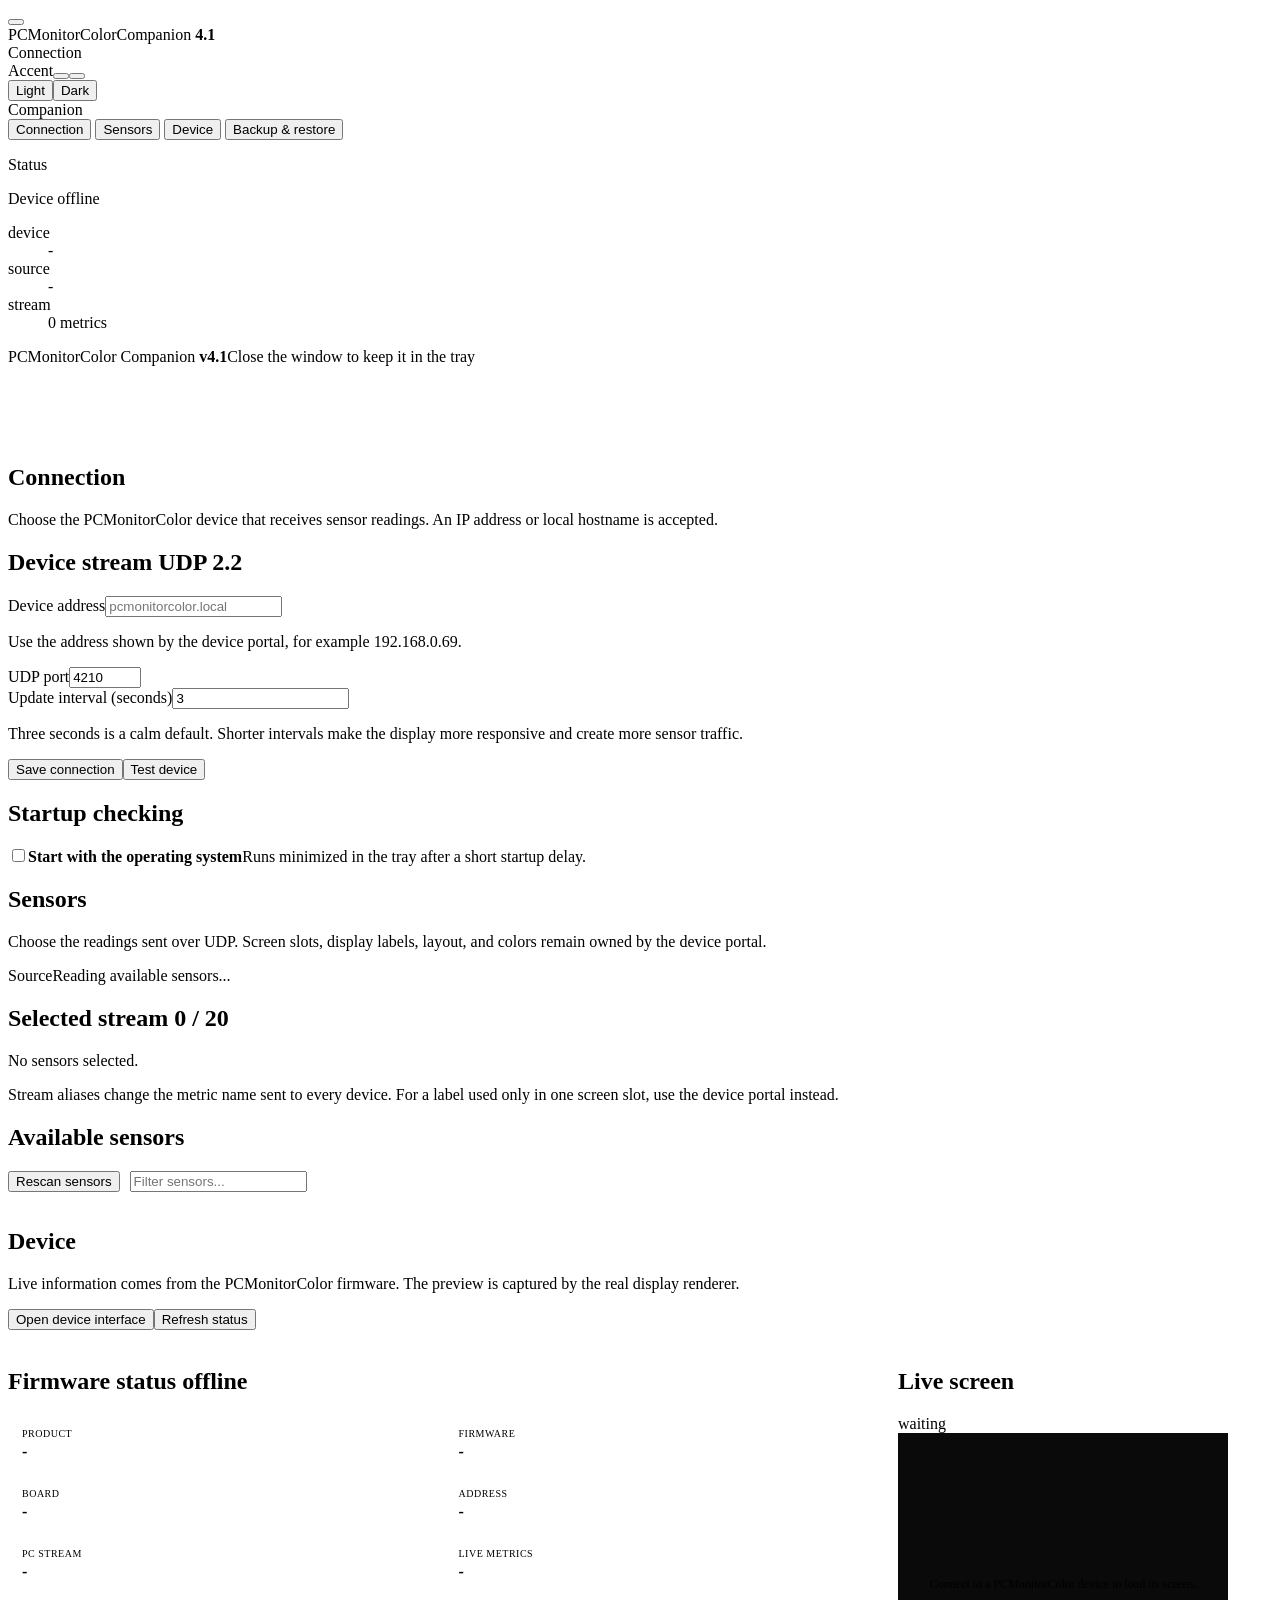
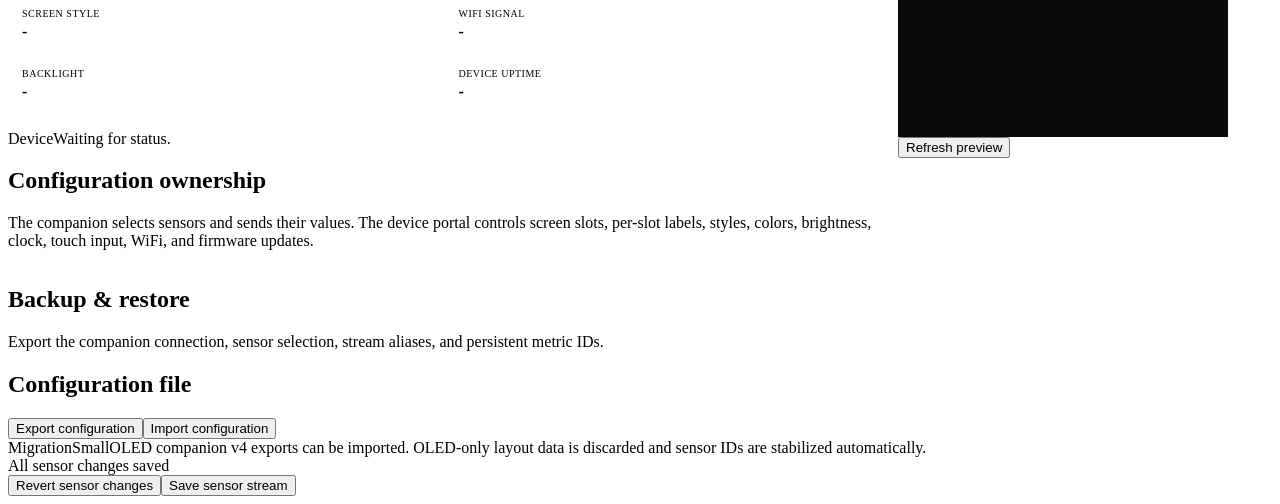
==== PC-Companion-App-v4-beta/companion-common/webui/index.html @ 66af018c "feat: adapt companion for PCMonitorColor Keep companion state separate from SmallOLED and preserve s" ====
<!doctype html>
<html lang="en" data-accent="green" data-mode="dark">
<head>
  <meta charset="utf-8">
  <meta name="viewport" content="width=device-width, initial-scale=1, viewport-fit=cover">
  <meta name="theme-color" content="#161512">
  <title>PCMonitorColor Companion</title>
  <script>(function(){try{var a=localStorage.getItem('pcmc_accent')||'green';var m=localStorage.getItem('pcmc_mode')||'dark';document.documentElement.dataset.accent=a;document.documentElement.dataset.mode=m;}catch(e){}})();</script>
  <link rel="stylesheet" href="/portal.css?v=1">
  <style>
    .sidebar{padding-bottom:78px}.content-inner{max-width:1220px}.hidden{display:none!important}
    .sensor-tools{display:flex;gap:10px;align-items:center;flex-wrap:wrap;margin:0 0 16px}.sensor-tools input{max-width:300px}
    .sensor-grid{display:grid;grid-template-columns:repeat(auto-fill,minmax(290px,1fr));gap:10px}
    .sensor-cat{grid-column:1/-1;font-family:var(--mono);font-size:10px;letter-spacing:.08em;text-transform:uppercase;color:var(--faint);margin:10px 0 0}
    .sensor-row{display:grid;grid-template-columns:auto minmax(0,1fr);gap:11px;padding:12px;border:1px solid var(--line);border-radius:var(--r-md);background:var(--card-2)}
    .sensor-row.selected{border-color:var(--accent-line);background:var(--accent-soft)}.sensor-row .check-box{margin-top:2px}.sensor-toggle{padding:0;margin:0}
    .sensor-copy{min-width:0}.sensor-name{display:flex;align-items:baseline;gap:8px;min-width:0}.sensor-name strong{overflow:hidden;text-overflow:ellipsis;white-space:nowrap}.sensor-name code{margin-left:auto;color:var(--dim);font-size:10px}
    .sensor-meta{color:var(--dim);font-size:12px;margin-top:2px}.sensor-alias{margin-top:10px}.sensor-alias input{padding:8px 10px;font-size:13px;max-width:none}
    .selected-chip{cursor:default}.selected-chip button{border:0;background:transparent;color:var(--dim);cursor:pointer;font-size:16px;line-height:1;padding:0 3px}.selected-chip button:hover{color:var(--err)}
    .device-grid{display:grid;grid-template-columns:minmax(0,1fr) 330px;gap:18px;align-items:start}.device-preview-column{position:sticky;top:calc(var(--topbar-h) + 18px)}
    .device-preview{background:#090a09;border:1px solid var(--line);border-radius:var(--r-md);padding:12px;min-height:280px;display:grid;place-items:center;overflow:hidden}
    .device-preview img{display:block;width:100%;max-width:300px;height:auto;border-radius:5px;image-rendering:auto}.device-preview img.offline{display:none}
    .preview-empty{font-family:var(--mono);font-size:12px;color:var(--dim);text-align:center;padding:36px 16px}.preview-empty.hidden{display:none}
    .fact-grid{display:grid;grid-template-columns:repeat(2,minmax(0,1fr));gap:1px;background:var(--line);border:1px solid var(--line);border-radius:var(--r-md);overflow:hidden}
    .fact{background:var(--card-2);padding:13px 14px;min-width:0}.fact dt{font-family:var(--mono);font-size:10px;text-transform:uppercase;letter-spacing:.05em;color:var(--dim)}.fact dd{margin:4px 0 0;color:var(--ink);font-weight:600;overflow-wrap:anywhere}
    .device-note{margin-top:0;max-width:none}.toast{position:fixed;right:22px;bottom:84px;z-index:70;max-width:min(420px,calc(100vw - 32px));padding:11px 14px;border-radius:var(--r-md);background:var(--ink);color:var(--paper);box-shadow:var(--shadow-pop);opacity:0;transform:translateY(8px);pointer-events:none;transition:opacity .16s,transform .16s}.toast.show{opacity:1;transform:none}.toast.err{background:var(--err);color:#fff}
    @media(max-width:880px){.device-grid{grid-template-columns:1fr}.device-preview-column{position:static}}
    @media(max-width:560px){.sensor-grid,.fact-grid{grid-template-columns:1fr}.sensor-tools>*{width:100%;max-width:none!important}}
  </style>
</head>
<body>
<div class="app">
  <header class="topbar">
    <button class="hamburger" id="navToggle" aria-label="Menu" aria-expanded="false"><span></span></button>
    <div class="tb-brand"><span class="brand-mark"></span><span class="tb-name">PCMonitorColor</span><span class="tb-ver">Companion <b id="topVersion">4.1</b></span></div>
    <span class="tb-sep"></span><span class="tb-crumb" id="crumb">Connection</span>
    <div class="tb-right">
      <div class="acc-pick"><span class="lab">Accent</span><button class="acc-sw on" data-acc="green" aria-label="Green"><i></i></button><button class="acc-sw" data-acc="amber" aria-label="Amber"><i></i></button></div>
      <div class="mode-toggle"><button type="button" data-mode="light"><span class="ic"></span>Light</button><button type="button" data-mode="dark" class="on"><span class="ic"></span>Dark</button></div>
    </div>
  </header>
  <div class="nav-scrim" id="navScrim"></div>
  <div class="workspace">
    <aside class="sidebar">
      <nav class="nav-group">
        <div class="nav-label">Companion</div>
        <button class="nav-item active" data-nav="connection">Connection</button>
        <button class="nav-item" data-nav="sensors">Sensors</button>
        <button class="nav-item" data-nav="device">Device</button>
        <button class="nav-item" data-nav="backup">Backup &amp; restore</button>
      </nav>
      <div class="sidebar-spacer"></div>
      <div><p class="rail-label">Status</p><div class="status-readout">
        <div class="sr-head"><span class="sr-led offline" id="srLed"></span><span class="sr-title" id="srTitle">Device offline</span></div>
        <dl class="sr-rows"><div class="sr-row"><dt>device</dt><dd id="srDevice">-</dd></div><div class="sr-row"><dt>source</dt><dd id="srSource">-</dd></div><div class="sr-row"><dt>stream</dt><dd id="srCount">0 metrics</dd></div></dl>
      </div></div>
      <div class="about"><span class="line">PCMonitorColor Companion <b>v<span id="aboutVersion">4.1</span></b></span><span class="line">Close the window to keep it in the tray</span></div>
    </aside>
    <main class="content"><div class="content-inner">
      <section class="page active" data-page="connection">
        <div class="page-header"><h1 class="page-h1">Connection</h1><p class="page-lede">Choose the PCMonitorColor device that receives sensor readings. An IP address or local hostname is accepted.</p></div>
        <div class="card"><h2 class="card-title">Device stream <span class="tag">UDP 2.2</span></h2>
          <form id="connectionForm">
            <div class="grid-2"><div class="field"><label class="field-label" for="esp32_ip">Device address</label><input type="text" id="esp32_ip" name="esp32_ip" placeholder="pcmonitorcolor.local" autocomplete="off"><p class="field-hint">Use the address shown by the device portal, for example 192.168.0.69.</p></div><div class="field"><label class="field-label" for="udp_port">UDP port</label><input type="number" id="udp_port" name="udp_port" value="4210" min="1" max="65535"></div></div>
            <div class="field"><label class="field-label" for="update_interval">Update interval (seconds)</label><input type="number" id="update_interval" name="update_interval" value="3" min="0.5" step="0.5"><p class="field-hint">Three seconds is a calm default. Shorter intervals make the display more responsive and create more sensor traffic.</p></div>
            <div class="field hidden" id="sourceField"><label class="field-label" for="sensor_source">Sensor source</label><div class="select-wrap"><select id="sensor_source" name="sensor_source"><option value="auto">Auto: REST, then WMI</option><option value="rest">REST API only</option><option value="wmi">WMI only</option></select></div><p class="field-hint">Auto prefers LibreHardwareMonitor's REST API and falls back to WMI.</p></div>
          </form>
          <div class="page-actions"><button type="button" class="btn btn-accent" id="saveConnBtn"><span class="gl"></span>Save connection</button><button type="button" class="btn" id="testConnBtn">Test device</button></div><div class="note hidden" id="connResult"></div>
        </div>
        <div class="card"><h2 class="card-title">Startup <span class="tag" id="autostartState">checking</span></h2><label class="check-row standalone"><input type="checkbox" id="autostartChk"><span class="check-box"></span><span class="check-text"><strong>Start with the operating system</strong><span class="ct-hint">Runs minimized in the tray after a short startup delay.</span></span></label></div>
      </section>

      <section class="page" data-page="sensors">
        <div class="page-header"><h1 class="page-h1">Sensors</h1><p class="page-lede">Choose the readings sent over UDP. Screen slots, display labels, layout, and colors remain owned by the device portal.</p></div>
        <div class="note" id="sourceBanner"><span class="note-k">Source</span><span>Reading available sensors...</span></div>
        <div class="card"><div class="card-head"><h2 class="card-title">Selected stream <span class="tag" id="sensorCount">0 / 20</span></h2></div><div class="chip-tray" id="selectedTray"><span class="chip-empty">No sensors selected.</span></div><p class="field-hint">Stream aliases change the metric name sent to every device. For a label used only in one screen slot, use the device portal instead.</p></div>
        <div class="card"><h2 class="card-title">Available sensors</h2><div class="sensor-tools"><button type="button" class="btn" id="rescanBtn">Rescan sensors</button><input type="text" id="sensorSearch" placeholder="Filter sensors..." autocomplete="off"></div><div class="sensor-grid" id="sensorList"></div></div>
      </section>

      <section class="page" data-page="device">
        <div class="page-header"><h1 class="page-h1">Device</h1><p class="page-lede">Live information comes from the PCMonitorColor firmware. The preview is captured by the real display renderer.</p></div>
        <div class="page-actions" style="margin-top:0;margin-bottom:18px"><button type="button" class="btn btn-accent" id="openDeviceBtn"><span class="gl"></span>Open device interface</button><button type="button" class="btn" id="refreshDeviceBtn">Refresh status</button></div>
        <div class="device-grid"><div>
          <div class="card"><h2 class="card-title">Firmware status <span class="tag" id="deviceStateTag">offline</span></h2><dl class="fact-grid"><div class="fact"><dt>Product</dt><dd id="devProduct">-</dd></div><div class="fact"><dt>Firmware</dt><dd id="devVersion">-</dd></div><div class="fact"><dt>Board</dt><dd id="devBoard">-</dd></div><div class="fact"><dt>Address</dt><dd id="devAddress">-</dd></div><div class="fact"><dt>PC stream</dt><dd id="devStream">-</dd></div><div class="fact"><dt>Live metrics</dt><dd id="devMetrics">-</dd></div><div class="fact"><dt>Screen style</dt><dd id="devStyle">-</dd></div><div class="fact"><dt>WiFi signal</dt><dd id="devRssi">-</dd></div><div class="fact"><dt>Backlight</dt><dd id="devBacklight">-</dd></div><div class="fact"><dt>Device uptime</dt><dd id="devUptime">-</dd></div></dl><div class="note device-note" id="deviceMessage"><span class="note-k">Device</span><span>Waiting for status.</span></div></div>
          <div class="card"><h2 class="card-title">Configuration ownership</h2><p class="field-hint">The companion selects sensors and sends their values. The device portal controls screen slots, per-slot labels, styles, colors, brightness, clock, touch input, WiFi, and firmware updates.</p></div>
        </div><div class="device-preview-column"><div class="card"><div class="card-head"><h2 class="card-title">Live screen</h2><span class="tag" id="previewTag">waiting</span></div><div class="device-preview"><img id="devicePreview" class="offline" alt="PCMonitorColor screen preview"><div class="preview-empty" id="previewEmpty">Connect to a PCMonitorColor device to load its screen.</div></div><div class="page-actions"><button type="button" class="btn" id="refreshPreviewBtn">Refresh preview</button></div></div></div></div>
      </section>

      <section class="page" data-page="backup">
        <div class="page-header"><h1 class="page-h1">Backup &amp; restore</h1><p class="page-lede">Export the companion connection, sensor selection, stream aliases, and persistent metric IDs.</p></div>
        <div class="card"><h2 class="card-title">Configuration file</h2><div class="page-actions" style="margin-top:0"><button type="button" class="btn" id="exportBtn"><span class="gl"></span>Export configuration</button><button type="button" class="btn" id="importBtn">Import configuration</button><input type="file" id="importFile" accept="application/json,.json" class="hidden"></div><div class="note plain"><span class="note-k">Migration</span><span>SmallOLED companion v4 exports can be imported. OLED-only layout data is discarded and sensor IDs are stabilized automatically.</span></div></div>
      </section>
    </div></main>
  </div>
  <div class="save-bar"><div class="save-bar-inner"><div class="save-meta clean" id="saveMeta"><span class="dot"></span><span class="txt">All sensor changes saved</span></div><button type="button" class="btn btn-lg" id="revertBtn">Revert sensor changes</button><button type="button" class="btn btn-accent btn-lg" id="saveBtn"><span class="gl"></span>Save sensor stream</button></div></div>
  <div class="toast" id="toast" role="status" aria-live="polite"></div>
</div>
<script src="/portal.js?v=1"></script>
</body>
</html>
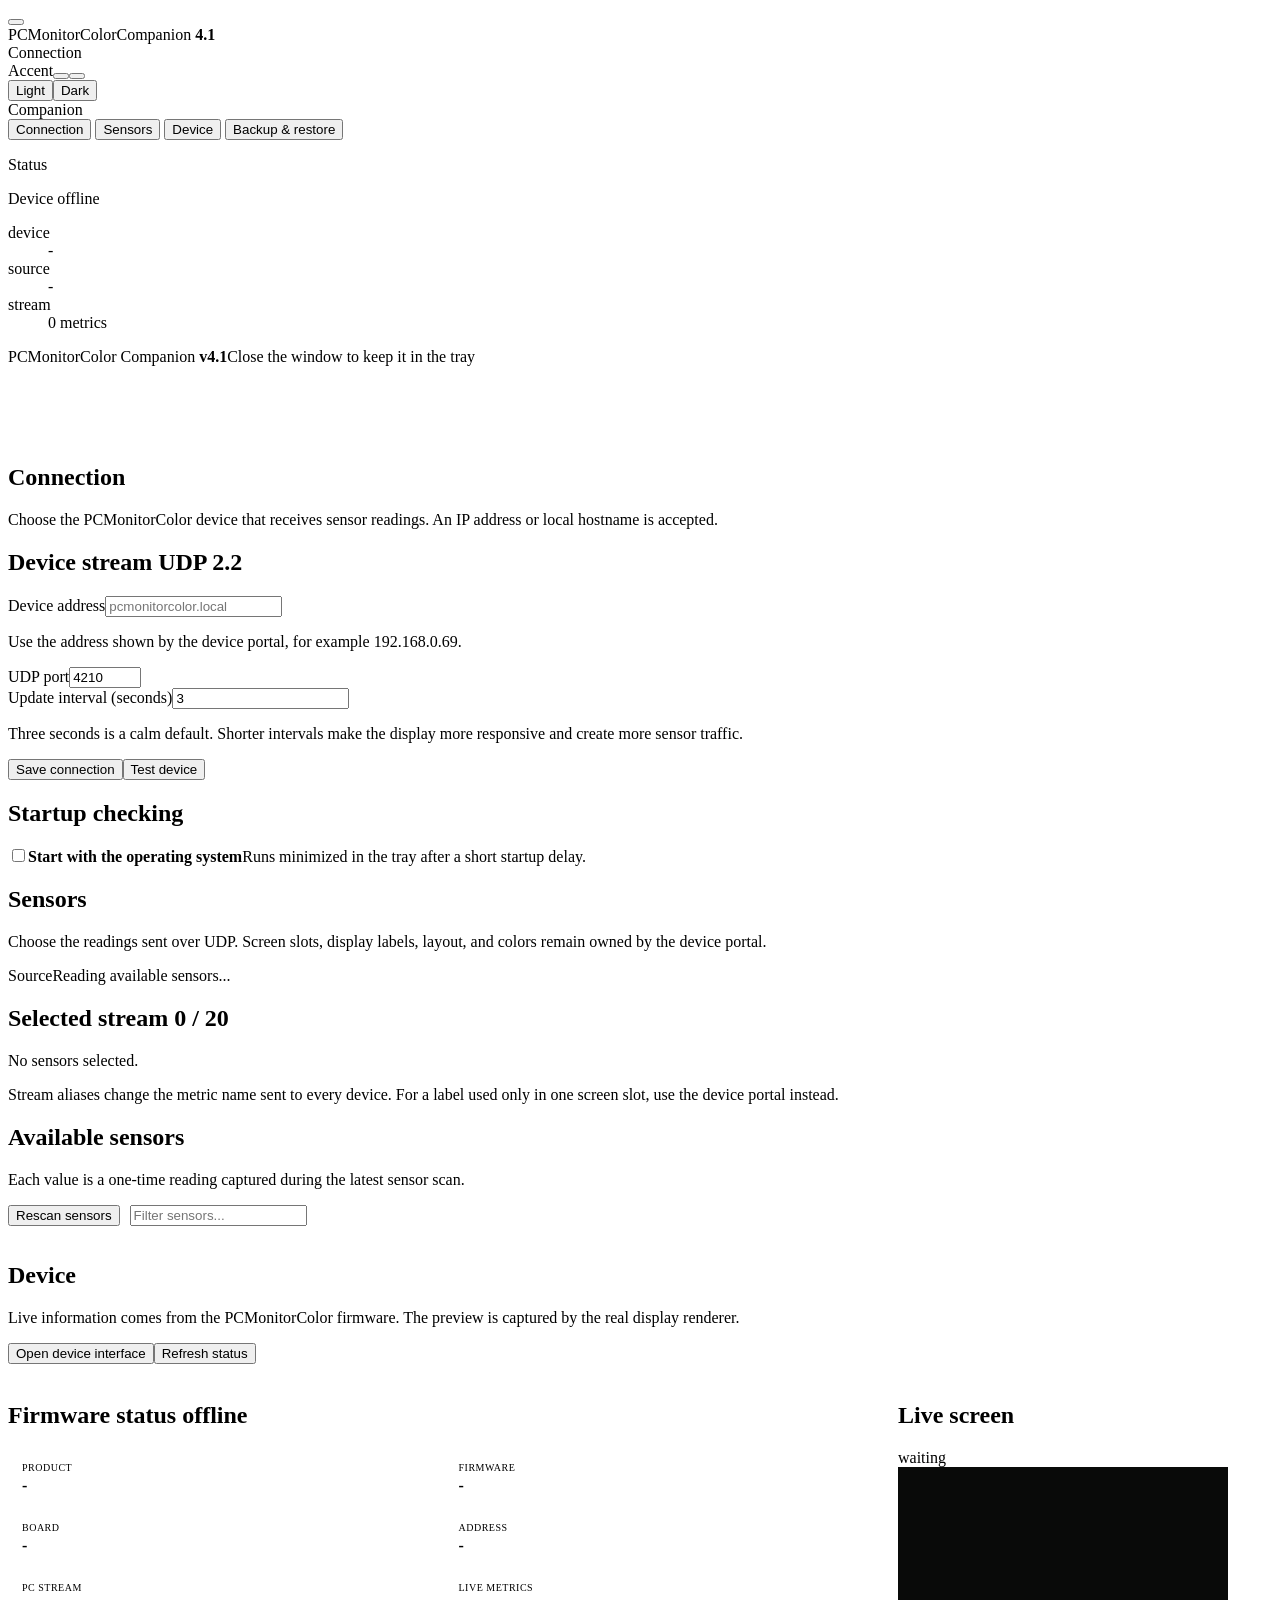
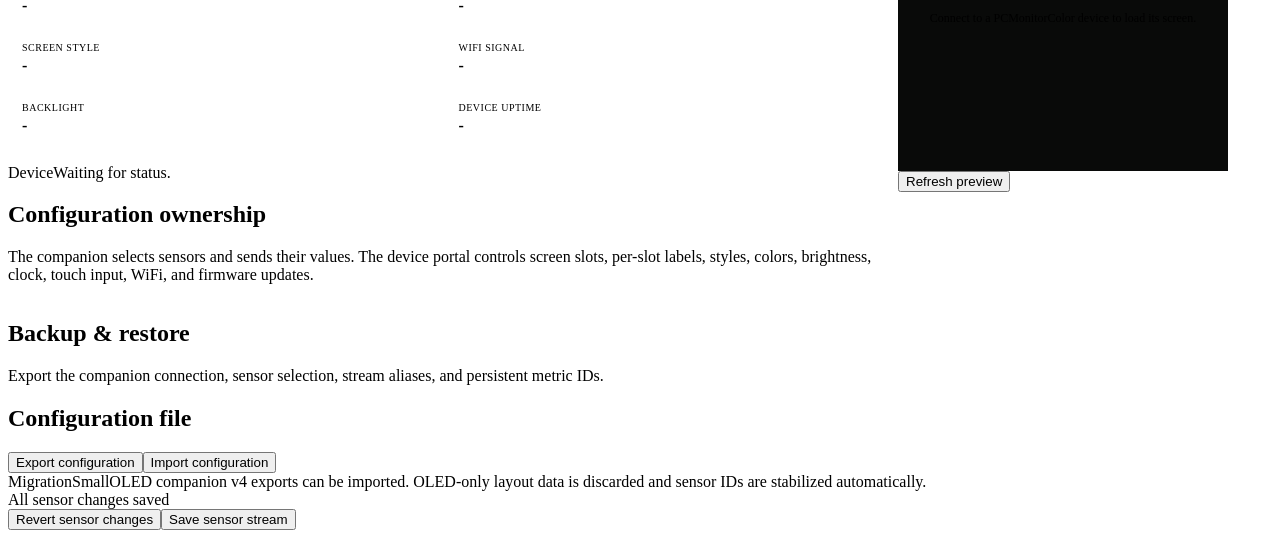
==== commit 6766be06: "feat(clock): add configurable idle faces - add full-screen Standard and Breakout clocks with safe ca" ====
--- a/PC-Companion-App-v4-beta/companion-common/webui/index.html
+++ b/PC-Companion-App-v4-beta/companion-common/webui/index.html
@@ -14,7 +14,7 @@
     .sensor-cat{grid-column:1/-1;font-family:var(--mono);font-size:10px;letter-spacing:.08em;text-transform:uppercase;color:var(--faint);margin:10px 0 0}
     .sensor-row{display:grid;grid-template-columns:auto minmax(0,1fr);gap:11px;padding:12px;border:1px solid var(--line);border-radius:var(--r-md);background:var(--card-2)}
     .sensor-row.selected{border-color:var(--accent-line);background:var(--accent-soft)}.sensor-row .check-box{margin-top:2px}.sensor-toggle{padding:0;margin:0}
-    .sensor-copy{min-width:0}.sensor-name{display:flex;align-items:baseline;gap:8px;min-width:0}.sensor-name strong{overflow:hidden;text-overflow:ellipsis;white-space:nowrap}.sensor-name code{margin-left:auto;color:var(--dim);font-size:10px}
+    .sensor-copy{min-width:0}.sensor-name{display:flex;align-items:baseline;gap:8px;min-width:0}.sensor-name strong{overflow:hidden;text-overflow:ellipsis;white-space:nowrap}.sensor-name code{color:var(--dim);font-size:10px}.sensor-reading{margin-left:auto;flex:none;color:var(--text);font-family:var(--mono);font-size:12px;font-variant-numeric:tabular-nums}
     .sensor-meta{color:var(--dim);font-size:12px;margin-top:2px}.sensor-alias{margin-top:10px}.sensor-alias input{padding:8px 10px;font-size:13px;max-width:none}
     .selected-chip{cursor:default}.selected-chip button{border:0;background:transparent;color:var(--dim);cursor:pointer;font-size:16px;line-height:1;padding:0 3px}.selected-chip button:hover{color:var(--err)}
     .device-grid{display:grid;grid-template-columns:minmax(0,1fr) 330px;gap:18px;align-items:start}.device-preview-column{position:sticky;top:calc(var(--topbar-h) + 18px)}
@@ -74,7 +74,7 @@
         <div class="page-header"><h1 class="page-h1">Sensors</h1><p class="page-lede">Choose the readings sent over UDP. Screen slots, display labels, layout, and colors remain owned by the device portal.</p></div>
         <div class="note" id="sourceBanner"><span class="note-k">Source</span><span>Reading available sensors...</span></div>
         <div class="card"><div class="card-head"><h2 class="card-title">Selected stream <span class="tag" id="sensorCount">0 / 20</span></h2></div><div class="chip-tray" id="selectedTray"><span class="chip-empty">No sensors selected.</span></div><p class="field-hint">Stream aliases change the metric name sent to every device. For a label used only in one screen slot, use the device portal instead.</p></div>
-        <div class="card"><h2 class="card-title">Available sensors</h2><div class="sensor-tools"><button type="button" class="btn" id="rescanBtn">Rescan sensors</button><input type="text" id="sensorSearch" placeholder="Filter sensors..." autocomplete="off"></div><div class="sensor-grid" id="sensorList"></div></div>
+        <div class="card"><h2 class="card-title">Available sensors</h2><p class="field-hint">Each value is a one-time reading captured during the latest sensor scan.</p><div class="sensor-tools"><button type="button" class="btn" id="rescanBtn">Rescan sensors</button><input type="text" id="sensorSearch" placeholder="Filter sensors..." autocomplete="off"></div><div class="sensor-grid" id="sensorList"></div></div>
       </section>
 
       <section class="page" data-page="device">
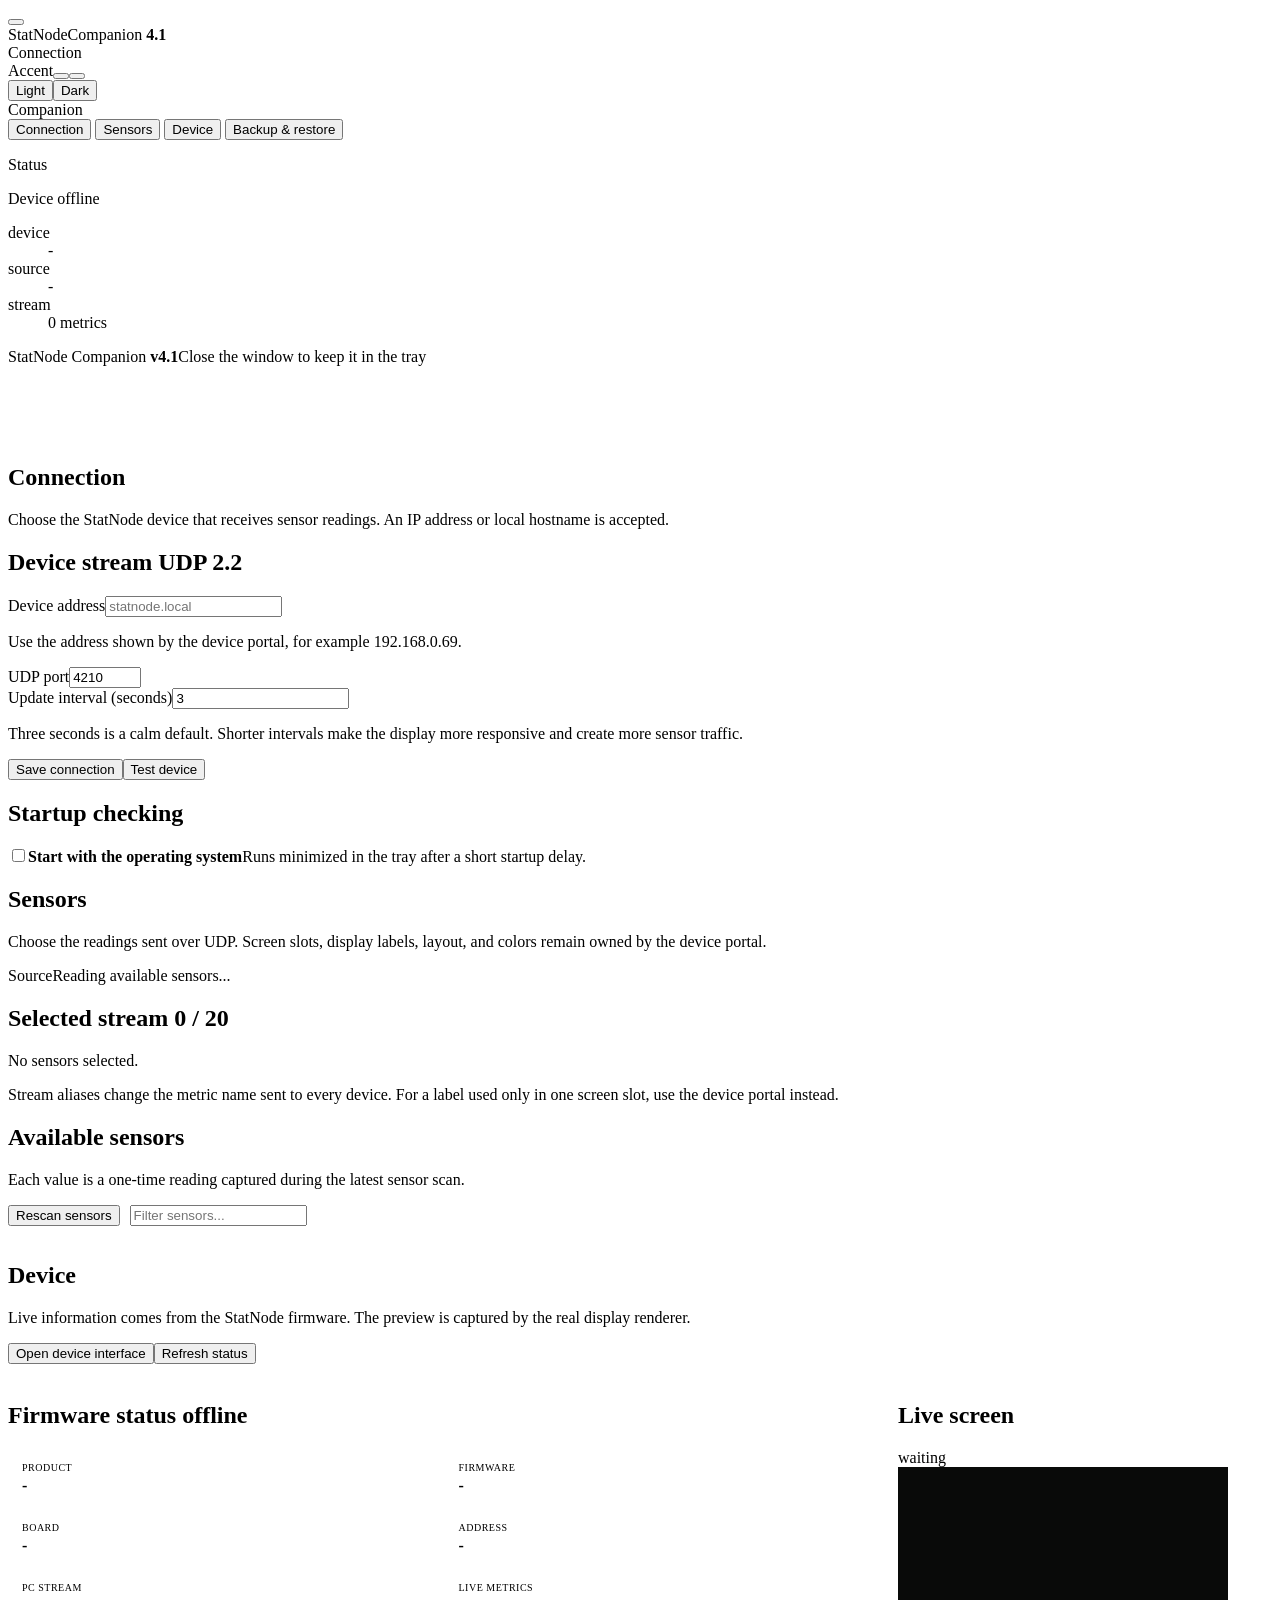
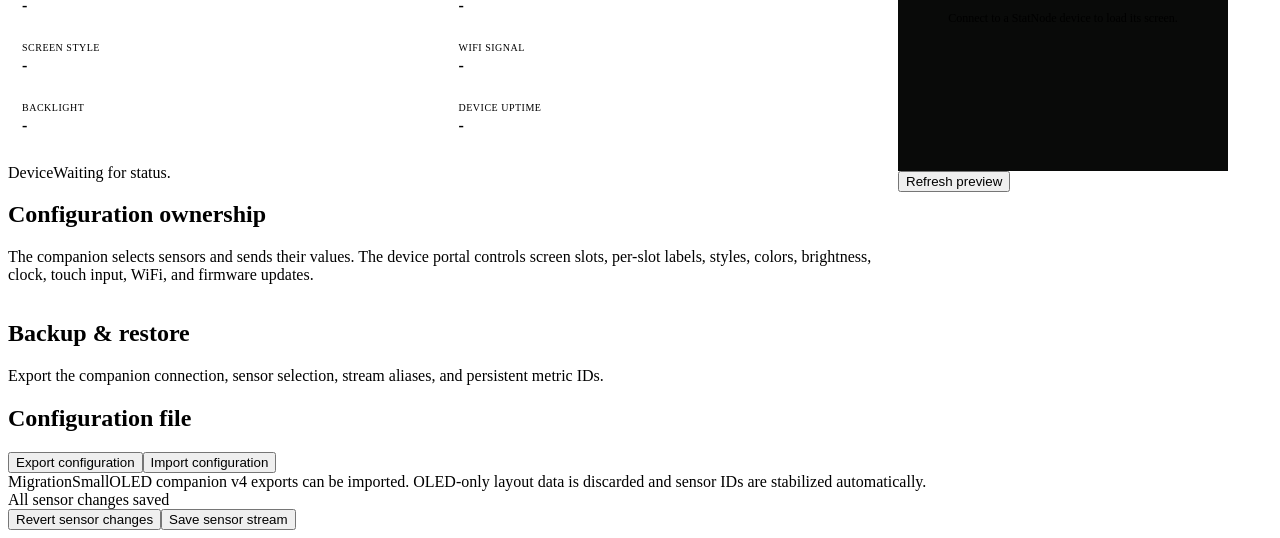
==== commit aef0bb24: "refactor: rename project to StatNode PCMonitorColor was too generic to publish under. Sweep covers t" ====
--- a/PC-Companion-App-v4-beta/companion-common/webui/index.html
+++ b/PC-Companion-App-v4-beta/companion-common/webui/index.html
@@ -4,8 +4,8 @@
   <meta charset="utf-8">
   <meta name="viewport" content="width=device-width, initial-scale=1, viewport-fit=cover">
   <meta name="theme-color" content="#161512">
-  <title>PCMonitorColor Companion</title>
-  <script>(function(){try{var a=localStorage.getItem('pcmc_accent')||'green';var m=localStorage.getItem('pcmc_mode')||'dark';document.documentElement.dataset.accent=a;document.documentElement.dataset.mode=m;}catch(e){}})();</script>
+  <title>StatNode Companion</title>
+  <script>(function(){try{var a=localStorage.getItem('sn_accent')||'green';var m=localStorage.getItem('sn_mode')||'dark';document.documentElement.dataset.accent=a;document.documentElement.dataset.mode=m;}catch(e){}})();</script>
   <link rel="stylesheet" href="/portal.css?v=1">
   <style>
     .sidebar{padding-bottom:78px}.content-inner{max-width:1220px}.hidden{display:none!important}
@@ -32,7 +32,7 @@
 <div class="app">
   <header class="topbar">
     <button class="hamburger" id="navToggle" aria-label="Menu" aria-expanded="false"><span></span></button>
-    <div class="tb-brand"><span class="brand-mark"></span><span class="tb-name">PCMonitorColor</span><span class="tb-ver">Companion <b id="topVersion">4.1</b></span></div>
+    <div class="tb-brand"><span class="brand-mark"></span><span class="tb-name">StatNode</span><span class="tb-ver">Companion <b id="topVersion">4.1</b></span></div>
     <span class="tb-sep"></span><span class="tb-crumb" id="crumb">Connection</span>
     <div class="tb-right">
       <div class="acc-pick"><span class="lab">Accent</span><button class="acc-sw on" data-acc="green" aria-label="Green"><i></i></button><button class="acc-sw" data-acc="amber" aria-label="Amber"><i></i></button></div>
@@ -54,14 +54,14 @@
         <div class="sr-head"><span class="sr-led offline" id="srLed"></span><span class="sr-title" id="srTitle">Device offline</span></div>
         <dl class="sr-rows"><div class="sr-row"><dt>device</dt><dd id="srDevice">-</dd></div><div class="sr-row"><dt>source</dt><dd id="srSource">-</dd></div><div class="sr-row"><dt>stream</dt><dd id="srCount">0 metrics</dd></div></dl>
       </div></div>
-      <div class="about"><span class="line">PCMonitorColor Companion <b>v<span id="aboutVersion">4.1</span></b></span><span class="line">Close the window to keep it in the tray</span></div>
+      <div class="about"><span class="line">StatNode Companion <b>v<span id="aboutVersion">4.1</span></b></span><span class="line">Close the window to keep it in the tray</span></div>
     </aside>
     <main class="content"><div class="content-inner">
       <section class="page active" data-page="connection">
-        <div class="page-header"><h1 class="page-h1">Connection</h1><p class="page-lede">Choose the PCMonitorColor device that receives sensor readings. An IP address or local hostname is accepted.</p></div>
+        <div class="page-header"><h1 class="page-h1">Connection</h1><p class="page-lede">Choose the StatNode device that receives sensor readings. An IP address or local hostname is accepted.</p></div>
         <div class="card"><h2 class="card-title">Device stream <span class="tag">UDP 2.2</span></h2>
           <form id="connectionForm">
-            <div class="grid-2"><div class="field"><label class="field-label" for="esp32_ip">Device address</label><input type="text" id="esp32_ip" name="esp32_ip" placeholder="pcmonitorcolor.local" autocomplete="off"><p class="field-hint">Use the address shown by the device portal, for example 192.168.0.69.</p></div><div class="field"><label class="field-label" for="udp_port">UDP port</label><input type="number" id="udp_port" name="udp_port" value="4210" min="1" max="65535"></div></div>
+            <div class="grid-2"><div class="field"><label class="field-label" for="esp32_ip">Device address</label><input type="text" id="esp32_ip" name="esp32_ip" placeholder="statnode.local" autocomplete="off"><p class="field-hint">Use the address shown by the device portal, for example 192.168.0.69.</p></div><div class="field"><label class="field-label" for="udp_port">UDP port</label><input type="number" id="udp_port" name="udp_port" value="4210" min="1" max="65535"></div></div>
             <div class="field"><label class="field-label" for="update_interval">Update interval (seconds)</label><input type="number" id="update_interval" name="update_interval" value="3" min="0.5" step="0.5"><p class="field-hint">Three seconds is a calm default. Shorter intervals make the display more responsive and create more sensor traffic.</p></div>
             <div class="field hidden" id="sourceField"><label class="field-label" for="sensor_source">Sensor source</label><div class="select-wrap"><select id="sensor_source" name="sensor_source"><option value="auto">Auto: REST, then WMI</option><option value="rest">REST API only</option><option value="wmi">WMI only</option></select></div><p class="field-hint">Auto prefers LibreHardwareMonitor's REST API and falls back to WMI.</p></div>
           </form>
@@ -78,12 +78,12 @@
       </section>
 
       <section class="page" data-page="device">
-        <div class="page-header"><h1 class="page-h1">Device</h1><p class="page-lede">Live information comes from the PCMonitorColor firmware. The preview is captured by the real display renderer.</p></div>
+        <div class="page-header"><h1 class="page-h1">Device</h1><p class="page-lede">Live information comes from the StatNode firmware. The preview is captured by the real display renderer.</p></div>
         <div class="page-actions" style="margin-top:0;margin-bottom:18px"><button type="button" class="btn btn-accent" id="openDeviceBtn"><span class="gl"></span>Open device interface</button><button type="button" class="btn" id="refreshDeviceBtn">Refresh status</button></div>
         <div class="device-grid"><div>
           <div class="card"><h2 class="card-title">Firmware status <span class="tag" id="deviceStateTag">offline</span></h2><dl class="fact-grid"><div class="fact"><dt>Product</dt><dd id="devProduct">-</dd></div><div class="fact"><dt>Firmware</dt><dd id="devVersion">-</dd></div><div class="fact"><dt>Board</dt><dd id="devBoard">-</dd></div><div class="fact"><dt>Address</dt><dd id="devAddress">-</dd></div><div class="fact"><dt>PC stream</dt><dd id="devStream">-</dd></div><div class="fact"><dt>Live metrics</dt><dd id="devMetrics">-</dd></div><div class="fact"><dt>Screen style</dt><dd id="devStyle">-</dd></div><div class="fact"><dt>WiFi signal</dt><dd id="devRssi">-</dd></div><div class="fact"><dt>Backlight</dt><dd id="devBacklight">-</dd></div><div class="fact"><dt>Device uptime</dt><dd id="devUptime">-</dd></div></dl><div class="note device-note" id="deviceMessage"><span class="note-k">Device</span><span>Waiting for status.</span></div></div>
           <div class="card"><h2 class="card-title">Configuration ownership</h2><p class="field-hint">The companion selects sensors and sends their values. The device portal controls screen slots, per-slot labels, styles, colors, brightness, clock, touch input, WiFi, and firmware updates.</p></div>
-        </div><div class="device-preview-column"><div class="card"><div class="card-head"><h2 class="card-title">Live screen</h2><span class="tag" id="previewTag">waiting</span></div><div class="device-preview"><img id="devicePreview" class="offline" alt="PCMonitorColor screen preview"><div class="preview-empty" id="previewEmpty">Connect to a PCMonitorColor device to load its screen.</div></div><div class="page-actions"><button type="button" class="btn" id="refreshPreviewBtn">Refresh preview</button></div></div></div></div>
+        </div><div class="device-preview-column"><div class="card"><div class="card-head"><h2 class="card-title">Live screen</h2><span class="tag" id="previewTag">waiting</span></div><div class="device-preview"><img id="devicePreview" class="offline" alt="StatNode screen preview"><div class="preview-empty" id="previewEmpty">Connect to a StatNode device to load its screen.</div></div><div class="page-actions"><button type="button" class="btn" id="refreshPreviewBtn">Refresh preview</button></div></div></div></div>
       </section>
 
       <section class="page" data-page="backup">
